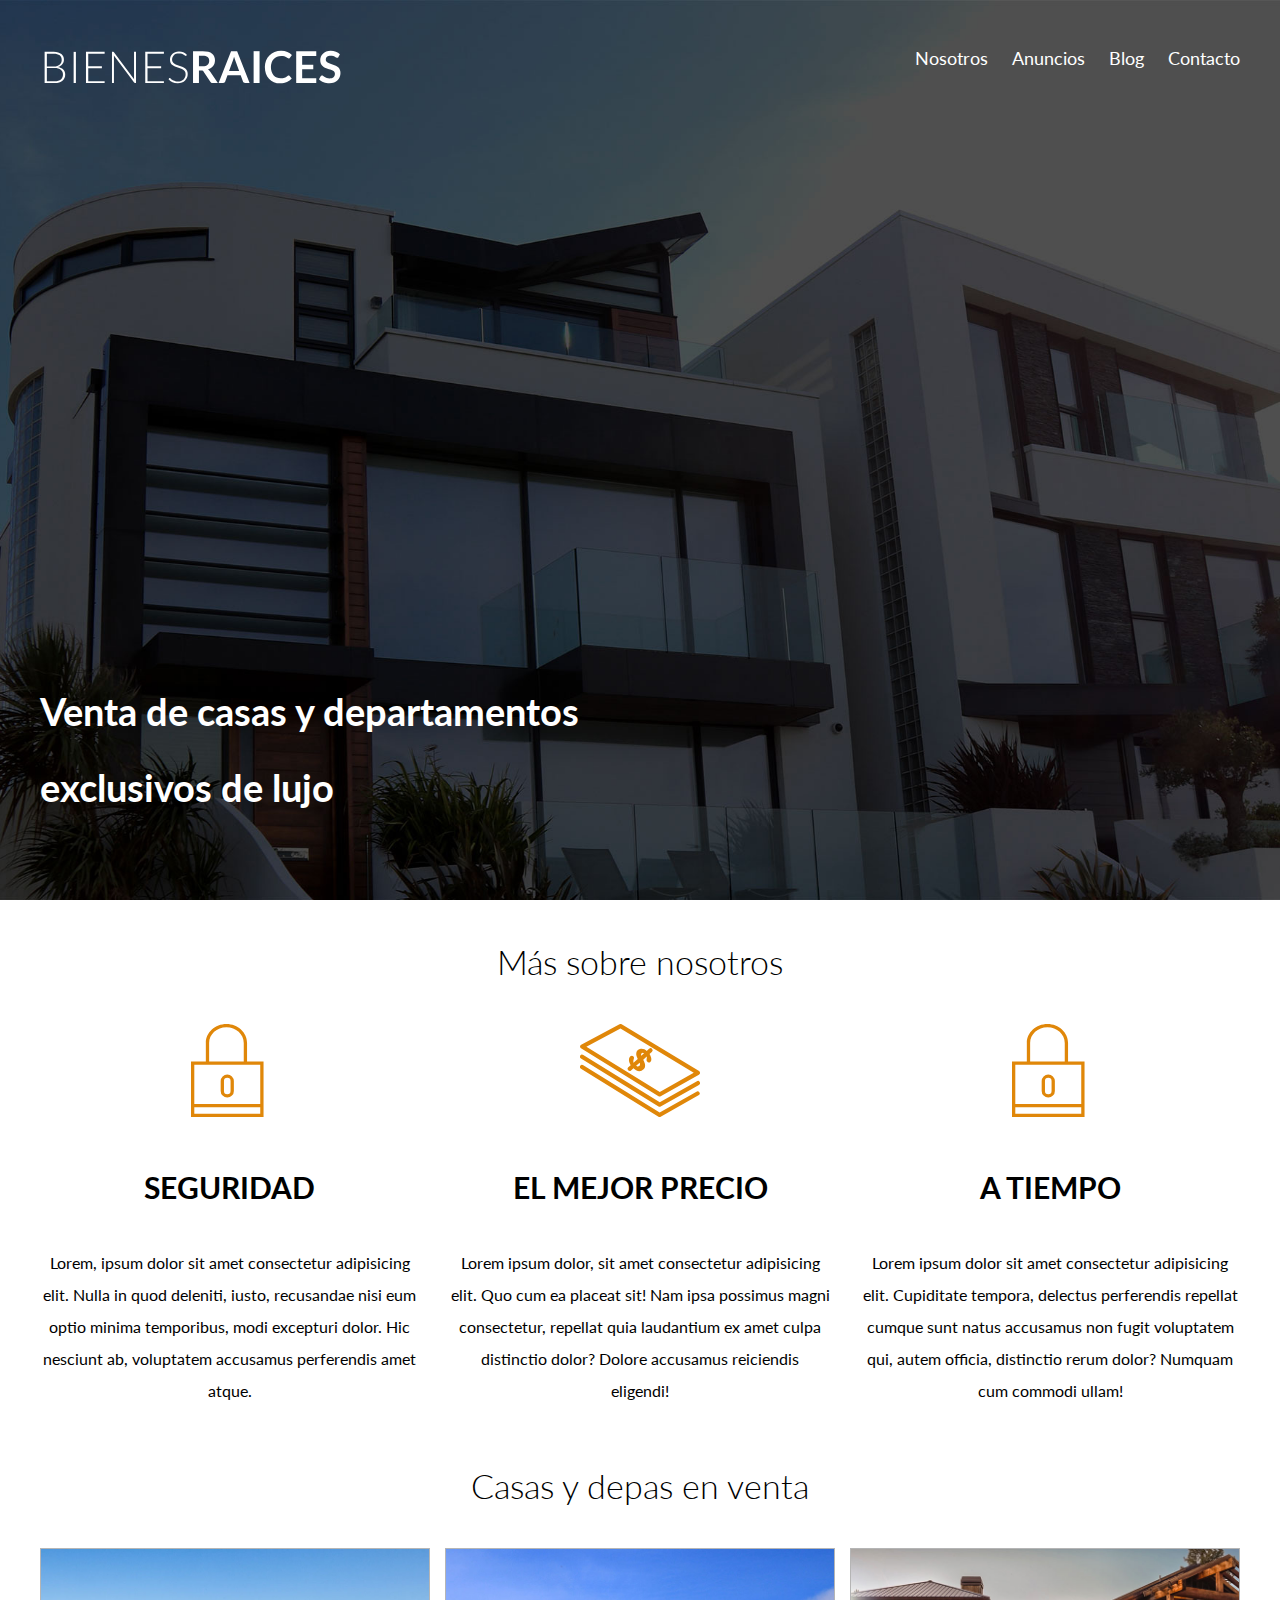
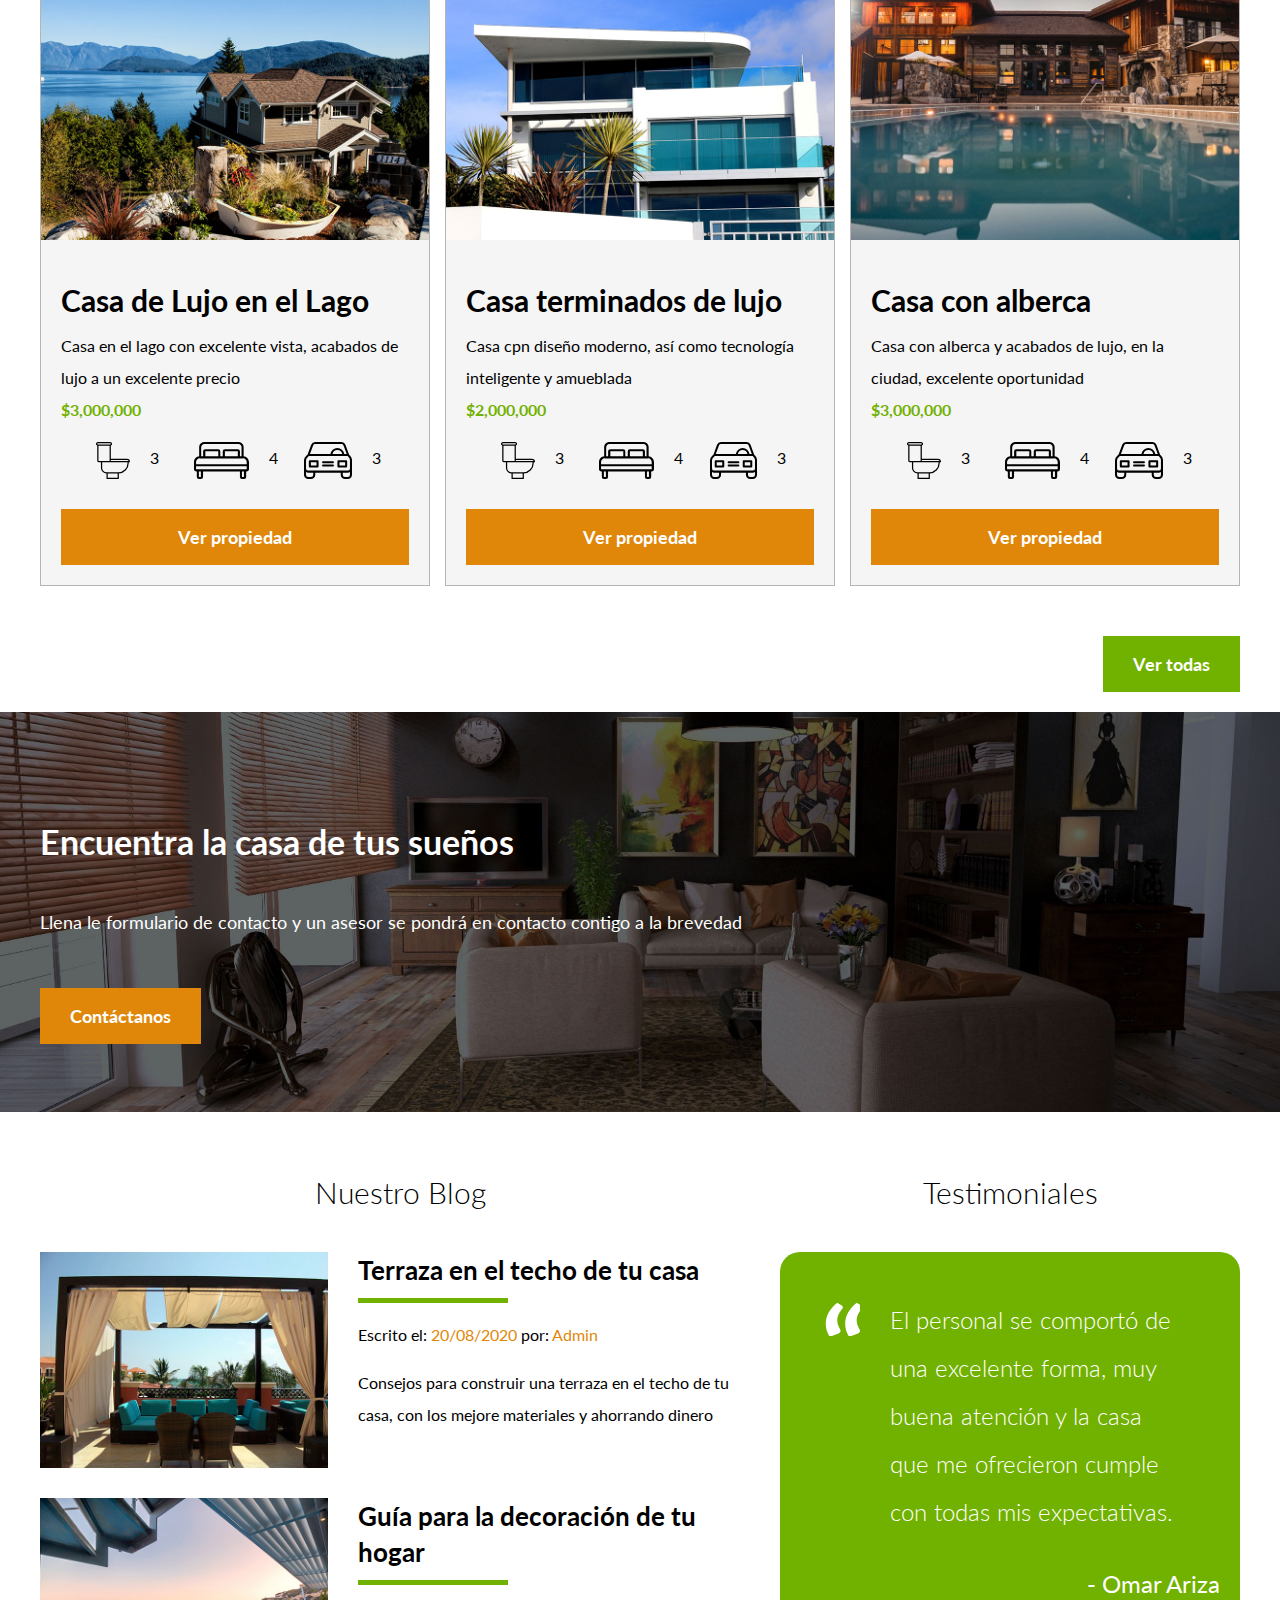
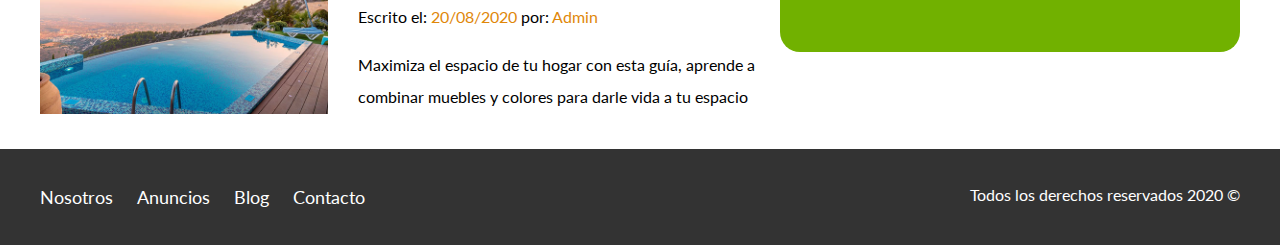
==== index.html @ fc24ec7f "first commit" ====
<!DOCTYPE html>
<html lang="en">
<head>
  <meta charset="UTF-8">
  <meta name="viewport" content="width=device-width, initial-scale=1.0">
  <title>Bienes Raíces</title>
  <link href="https://fonts.googleapis.com/css2?family=Lato:wght@300;400;700;900&display=swap" rel="stylesheet">
  <link rel="stylesheet" href="css/normalize.css">
  <link rel="stylesheet" href="css/styles.css">
</head>
<body>

  <header class="site-header inicio">
    <div class="contenedor contenido-header">
      <div class="barra">
        <a href="/">
          <img src="img/logo.svg" alt="Logotipo de Bienes Raíces">
        </a>    
        <nav class="navegacion">
          <a href="nosotros.html">Nosotros</a>
          <a href="anuncios.html">Anuncios</a>
          <a href="blog.html">Blog</a>
          <a href="contacto.html">Contacto</a>
        </nav>
      </div>
      <h1>Venta de casas y departamentos exclusivos de lujo</h1>  
    </div>
  </header>

  <section class="contenedor">
    <h2 class="fw-300 centrar-texto">Más sobre nosotros</h2>

    <div class="iconos-nosotros">
      <div class="icono">
        <img src="img/icono1.svg" alt="ícono seguridad">
        <h3>Seguridad</h3>
        <p>Lorem, ipsum dolor sit amet consectetur adipisicing elit. Nulla in quod deleniti, iusto, recusandae nisi eum optio minima temporibus, modi excepturi dolor. Hic nesciunt ab, voluptatem accusamus perferendis amet atque.</p>
      </div>

      <div class="icono">
        <img src="img/icono2.svg" alt="Mejor precio">
        <h3>El mejor precio</h3>
        <p>Lorem ipsum dolor, sit amet consectetur adipisicing elit. Quo cum ea placeat sit! Nam ipsa possimus magni consectetur, repellat quia laudantium ex amet culpa distinctio dolor? Dolore accusamus reiciendis eligendi!</p>
      </div>

      <div class="icono">
        <img src="img/icono1.svg" alt="ícono a tiempo">
        <h3>A tiempo</h3>
        <p>Lorem ipsum dolor sit amet consectetur adipisicing elit. Cupiditate tempora, delectus perferendis repellat cumque sunt natus accusamus non fugit voluptatem qui, autem officia, distinctio rerum dolor? Numquam cum commodi ullam!</p>
      </div>
    </div>

  </section>

  <main class="seccion contenedor">
    <h2 class="fw-300 centrar-texto">Casas y depas en venta</h2>

    <div class="contenedor-anuncios">    
      <div class="anuncio">
        <img src="img/anuncio1.jpg" alt="Anuncio casa en el lago">
        <div class="contenido-anuncio">
          <h3>Casa de Lujo en el Lago</h3>
          <p>Casa en el lago con excelente vista, acabados de lujo a un excelente precio</p>
          <p class="precio">$3,000,000</p>
          <ul class="iconos-caracteristicas">
            <li>
              <img src="/img/icono_wc.svg" alt="">
              <p>3</p>
            </li>
            <li>
              <img src="/img/icono_dormitorio.svg" alt="">
              <p>4</p>
            </li>
            <li>
              <img src="/img/icono_estacionamiento.svg" alt="">
              <p>3</p>
            </li>
          </ul>
          <a href="anuncio.html" class="boton boton-amarillo d-block">Ver propiedad</a>
        </div>
      </div>

      <div class="anuncio">
        <img src="img/anuncio2.jpg" alt="Anuncio casa de lujo">
        <div class="contenido-anuncio">
          <h3>Casa terminados de lujo</h3>
          <p>Casa cpn diseño moderno, así como tecnología inteligente y amueblada</p>
          <p class="precio">$2,000,000</p>
          <ul class="iconos-caracteristicas">
            <li>
              <img src="/img/icono_wc.svg" alt="">
              <p>3</p>
            </li>
            <li>
              <img src="/img/icono_dormitorio.svg" alt="">
              <p>4</p>
            </li>
            <li>
              <img src="/img/icono_estacionamiento.svg" alt="">
              <p>3</p>
            </li>
          </ul>
          <a href="anuncio.html" class="boton boton-amarillo d-block">Ver propiedad</a>
        </div>
      </div>

      <div class="anuncio">
        <img src="img/anuncio3.jpg" alt="Anuncio casa con alberca">
        <div class="contenido-anuncio">
          <h3>Casa con alberca</h3>
          <p>Casa con alberca y acabados de lujo, en la ciudad, excelente oportunidad</p>
          <p class="precio">$3,000,000</p>
          <ul class="iconos-caracteristicas">
            <li>
              <img src="/img/icono_wc.svg" alt="">
              <p>3</p>
            </li>
            <li>
              <img src="/img/icono_dormitorio.svg" alt="">
              <p>4</p>
            </li>
            <li>
              <img src="/img/icono_estacionamiento.svg" alt="">
              <p>3</p>
            </li>
          </ul>
          <a href="anuncio.html" class="boton boton-amarillo d-block">Ver propiedad</a>
        </div>
      </div>
    </div>

    <div class="ver-todas">
      <a href="anuncios.html" class="boton boton-verde">Ver todas</a>
    </div>
    
  </main>

  <section class="imagen-contacto">
    <div class="contenedor contenido-contacto">
      <h2>Encuentra la casa de tus sueños</h2>
      <p>Llena le formulario de contacto y un asesor se pondrá en contacto contigo a la brevedad</p>
      <a href="contacto.html" class="boton boton-amarillo">Contáctanos</a>
    </div>
  </section>

  <div class="seccion-inferior contenedor seccion">
    <section class="blog">
      <h3 class="centrar-texto fw-300">Nuestro Blog</h3>
  
      <article class="entrada-blog">
        <div class="imagen">
          <img src="img/blog1.jpg" alt="Entrada de blog">
        </div>
        <div class="texto-entrada">
          <a href="entrada.html">
            <h4>Terraza en el techo de tu casa</h4>
          </a>          
          <p>Escrito el: <span>20/08/2020</span> por: <span>Admin</span></p>
          <p>Consejos para construir una terraza en el techo de tu casa, con los mejore materiales y ahorrando dinero</p>
        </div>
      </article>
  
      <article class="entrada-blog">
        <div class="imagen">
          <img src="img/blog2.jpg" alt="Entrada de blog">
        </div>
        <div class="texto-entrada">
          <a href="entrada.html">
            <h4>Guía para la decoración de tu hogar</h4>
          </a>          
          <p>Escrito el: <span>20/08/2020</span> por: <span>Admin</span></p>
          <p>Maximiza el espacio de tu hogar con esta guía, aprende a combinar muebles y colores para darle vida a tu espacio</p>
        </div>
      </article>
    </section>  

    <section class="testimoniales">
      <h3 class="centrar-texto fw-300">Testimoniales</h3>
      <div class="testimonial">
        <blockquote>
          El personal se comportó de una excelente forma, muy buena atención y la casa que me ofrecieron cumple con todas mis expectativas.
        </blockquote>
        <p>- Omar Ariza</p>
      </div>

    </section>
  </div>

  <footer class="site-footer seccion">
    <div class="contenedor contenedor-footer">
      <nav class="navegacion">
        <a href="nosotros.html">Nosotros</a>
        <a href="anuncios.html">Anuncios</a>
        <a href="blog.html">Blog</a>
        <a href="contacto.html">Contacto</a>
      </nav>
      <p class="copyright">Todos los derechos reservados 2020 &copy</p>
    </div>

  </footer>

</body>
</html>
---- css/styles.css ----
html {
  box-sizing: border-box;
  font-size: 62.5%; /** Reset para REMS - 62.5% = 10px de 16px **/
}
*, *:before, *:after {
  box-sizing: inherit;
}

body {
  font-family: 'Lato', sans-serif;
  font-size: 1.6rem;
  line-height: 2;
}

/** Globales **/
img {
  max-width: 100%;
}

.contenedor {
  max-width: 120rem; /** = 1200 px **/
  margin: auto;
}

h1 {
  font-size: 3.8rem;
}

h2 {
  font-size: 3.4rem;
}

h3 {
  font-size: 3rem;
}

h4 {
  font-size: 2.6rem;
}

/* Utilidades */
.seccion {
  margin-top: 2rem;
  margin-bottom: 2rem;
}

.fw-300 {
  font-weight: 300;
}

.centrar-texto {
  text-align: center;
}

.d-block {
  display: block!important;
}

.contenido-centrado {
  max-width: 800px;
}

/** Botones **/
.boton {
  color: white;
  font-weight: 700;
  text-decoration: none;
  font-size: 1.8rem;
  padding: 1rem 3rem;
  margin-top: 3rem;
  display: inline-block;
  text-align: center;
  border: none;
}

.boton:hover{
  cursor: pointer;
}

.boton-amarillo {
  background-color: #E08709;
}

.boton-verde {
  background-color: #71B100;
}

/** Header **/
.site-header {
  background-color: #333333;
  padding: 1rem 0 3rem 0;
}

.site-header.inicio {
  background-image: url(../img/header.jpg);
  background-position: center center;
  background-size: cover;
  height: 100vh;
  min-height: 60rem;
}

.contenido-header {
  height: 100%;
  display: flex;
  flex-direction: column;
  justify-content: space-between;
}

.contenido-header h1 {
  color: white;
  padding-bottom: 2rem;
  max-width: 60rem;
  line-height: 2;
}

.barra{
  display: flex;
  justify-content: space-between;
  padding-top: 3rem;
}

/** Navegación **/
.navegacion a {
  color: white;
  text-decoration: none;
  font-size: 1.8rem; /** = 18px **/
  margin-right: 2rem;
}

.navegacion a:hover {
  color: #71B100;
}

.navegacion a:last-of-type {
  margin-right: 0;
}

/** Iconos nosotros **/
.iconos-nosotros {
  display: flex;
  justify-content: space-between;
}

.icono {
  flex-basis: calc(33.3% - 2rem);
  text-align: center;
}

.icono h3 {
  text-transform: uppercase;
}

/** Anuncios **/
.contenedor-anuncios {
  display: flex;
  justify-content: space-between;
  flex-wrap: wrap;
}

.anuncio {
  flex-grow: 0;
  flex-shrink: 0;
  flex-basis: calc(33.3% - 1rem);
  border: 1px solid #B5B5B5;
  background: #F5F5F5;
  margin-bottom: 2rem;
}

.contenido-anuncio {
  padding: 2rem;
}

.contenido-anuncio h3, 
.contenido-anuncio p  {
  margin: 0;
}

.precio {
  color: #71B100;
  font-weight: 700;
}

.iconos-caracteristicas {
  list-style: none;
  padding: 0;
  display: flex;
  justify-content: space-evenly;
  max-width: 500px;
  flex: 1;
}

.iconos-caracteristicas li{
  display: flex;
}

.iconos-caracteristicas li img {
  margin-right: 2rem;
}

.ver-todas {
  display: flex;
  justify-content: flex-end;
}

.imagen-contacto {
  background-image: url(../img/encuentra.jpg);
  background-position: center center;
  background-size: cover;
  height: 40rem;
  display:flex;
  align-items: center;
}

.contenido-contacto {
  flex: 1;
  color: white
}

.contenido-contacto p {
  font-size: 1.8rem;
}

/** seccion inferior **/
.seccion-inferior {
  display: flex;
  justify-content: space-between;
}

.seccion-inferior .blog {
  flex-basis: 60%;
}

.seccion-inferior .testimoniales {
  flex-basis: calc(40% - 2rem);
}

.entrada-blog {
  display: flex;
  justify-content: space-between;
  margin-bottom: 2rem;
}

.entrada-blog:last-of-type {
  margin-bottom: 0;
}

.entrada-blog .imagen {
  flex-basis: 40%;
}

.entrada-blog .texto-entrada {
  flex-basis: calc(60% - 3rem);
}

.texto-entrada h4{
  margin: 0;
  line-height: 1.4;
}

.texto-entrada a {
  text-decoration: none;
  color: black;
}

.texto-entrada h4::after {
  content: '';
  display: block;
  width: 15rem;
  height: .5rem;
  background-color: #71B100;
  margin-top: 1rem;
}

.texto-entrada span {
  color:#E08709
}

/** Testimoniales**/
.testimonial {
  background-color: #71B100;
  font-size: 2.4rem;
  padding: 2rem;
  color: white;
  border-radius: 2rem;
}

.testimonial p {
  text-align: right;
}

.testimonial blockquote::before {
  content:'';
  background-image: url(../img/comilla.svg);
  width: 4rem;
  height: 4rem;
  position: absolute;
  left: -2rem;
}

.testimonial blockquote {
  position: relative;
  padding-left: 5rem;
  font-weight: 300;
}

/** Footer **/
.site-footer {
  background-color: #333333;
  margin:0;
}

.contenedor-footer {
  padding: 3rem 0;
  display: flex;
  justify-content: space-between;
}

.copyright {
  margin:0;
  color: white;
}

/** INTERNAS **/

/** Nosotros **/
.contenido-nosotros {
  display: grid;
  grid-template-columns: repeat(2, 1fr); /* 50% 50%; */
  grid-column-gap: 2rem;
}

.texto-nosotros blockquote{
  font-weight: 900;
  font-size: 2rem;
  margin: 0;
  padding: 1rem 0 3rem 0;
}

/** Anuncio **/
.resumen-propiedad {
  display: flex;
  justify-content: space-between;
  align-items: center;
}

/** Contacto **/
.contacto p {
  font-size: 1.5rem;
  color: #4f4f4f;
  margin: 2rem 0 0 0;
}

legend {
  font-size: 2.4rem;
  color: #4f4f4f;
}

label {
  font-weight: 700;
  text-transform: uppercase;
  display: block;
}

input:not([type="submit"]),
textarea,
select {
  padding: 1rem;
  display: block;
  width: 100%;
  background-color: #b1b1b1;
  margin-bottom: 2rem;
  border: none;
  border-radius: 1rem;
}

input[type="radio"]{
  width: auto;
  margin: 0;
}

textarea {
  height: 20rem;
}

.forma-contacto {
  max-width: 30rem;
  display: flex;
  justify-content: space-between;
  align-items: center;
}
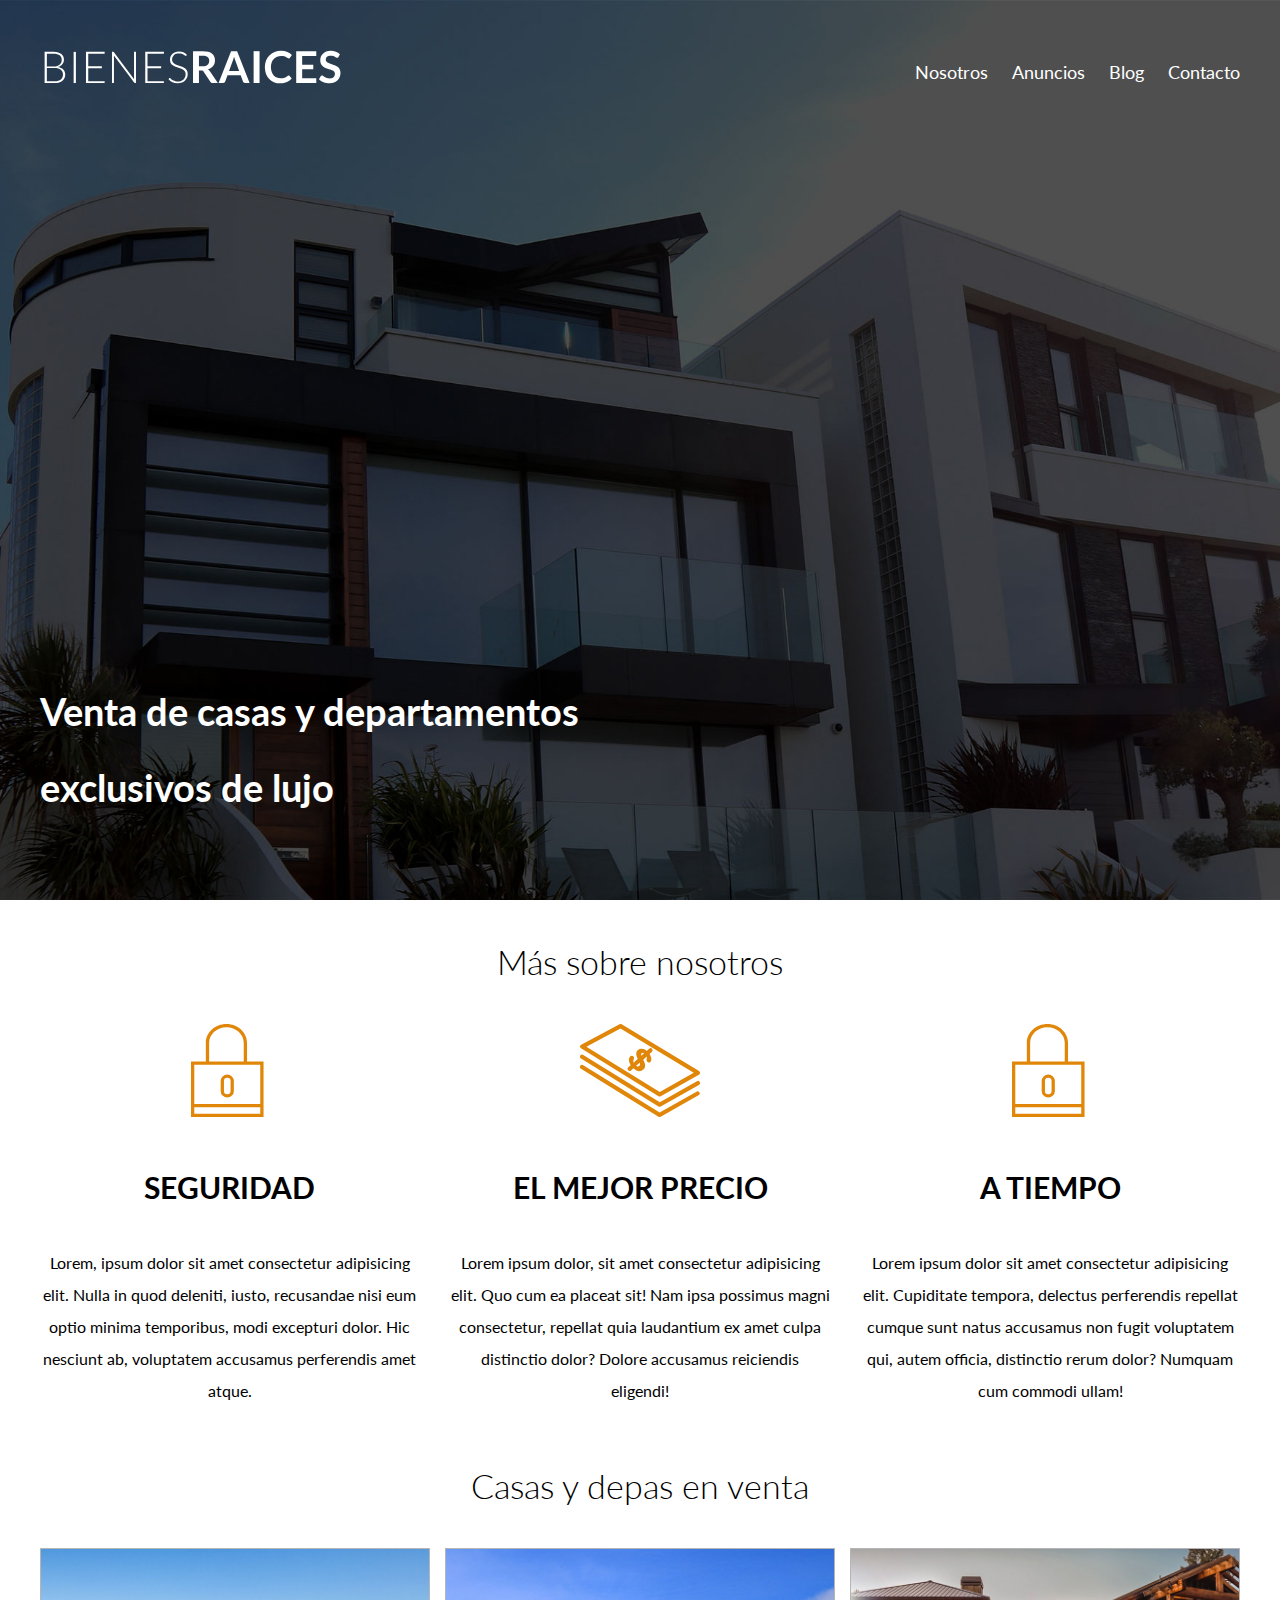
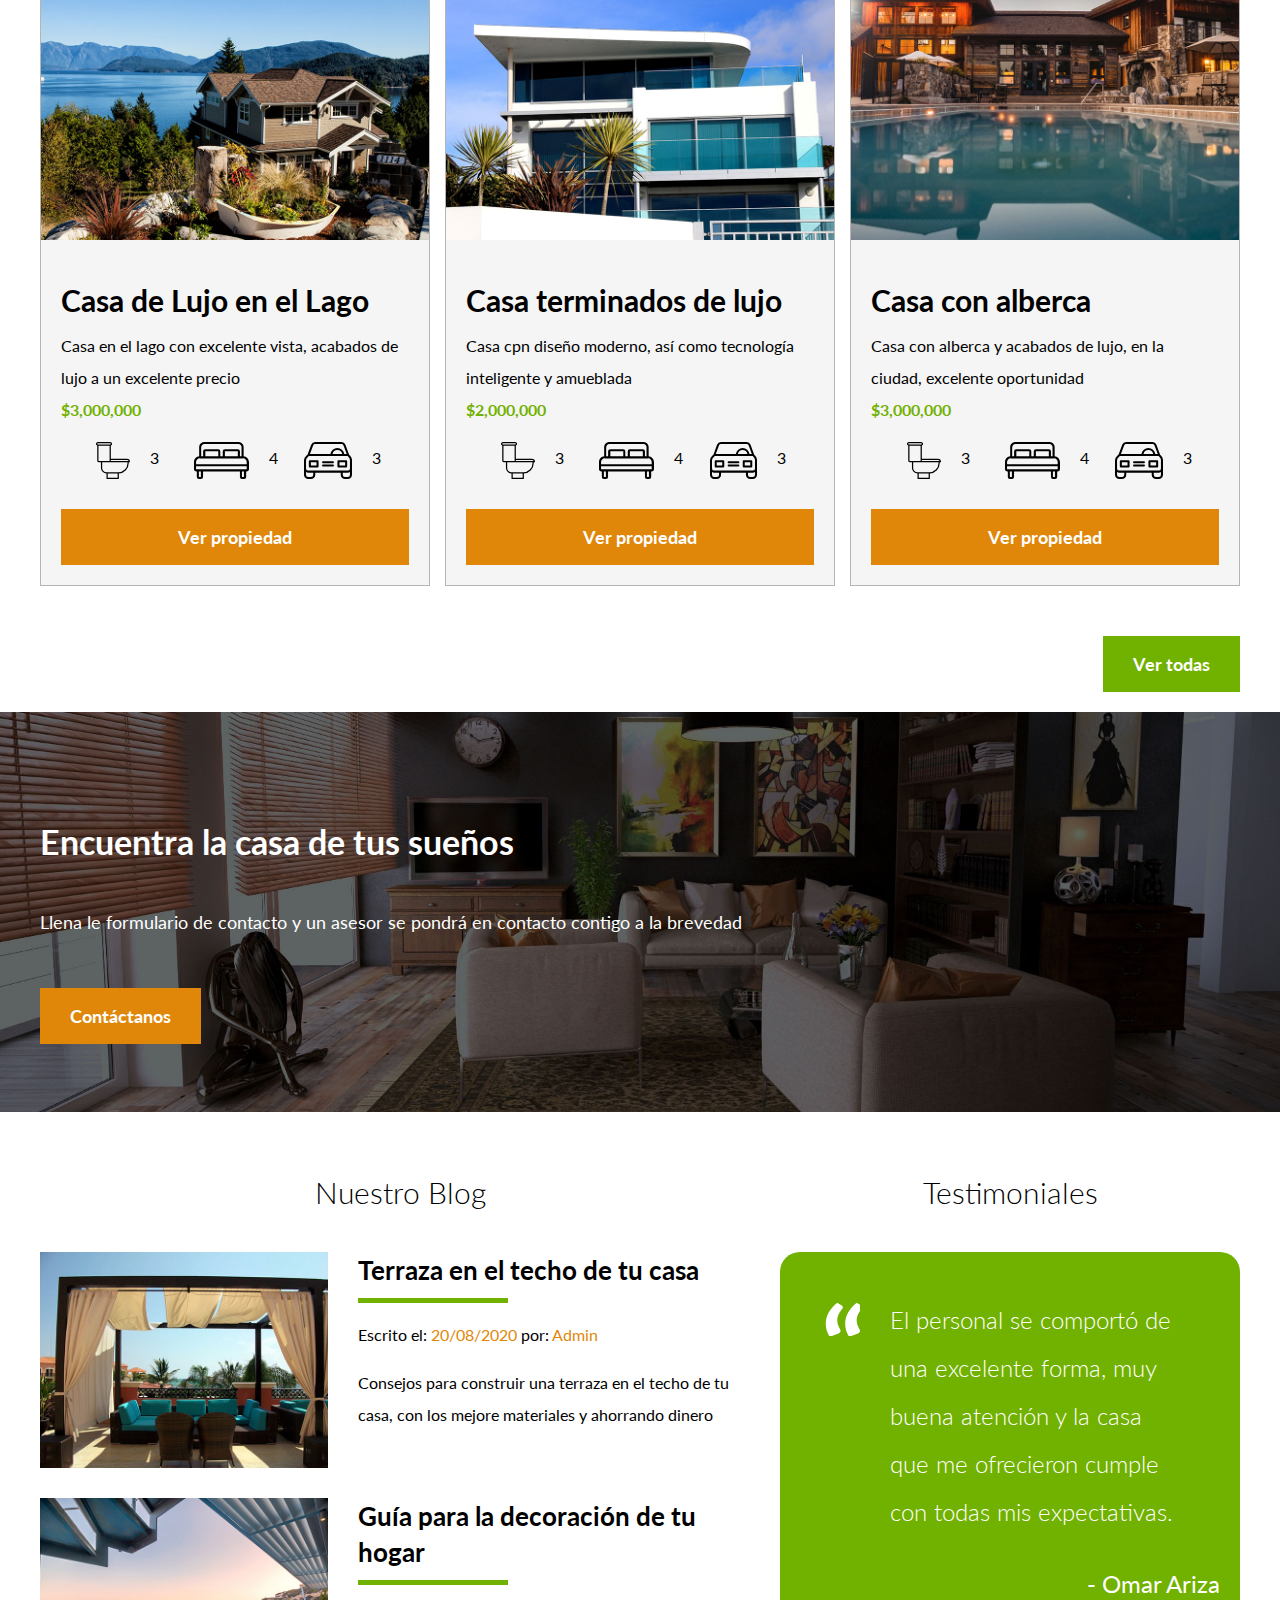
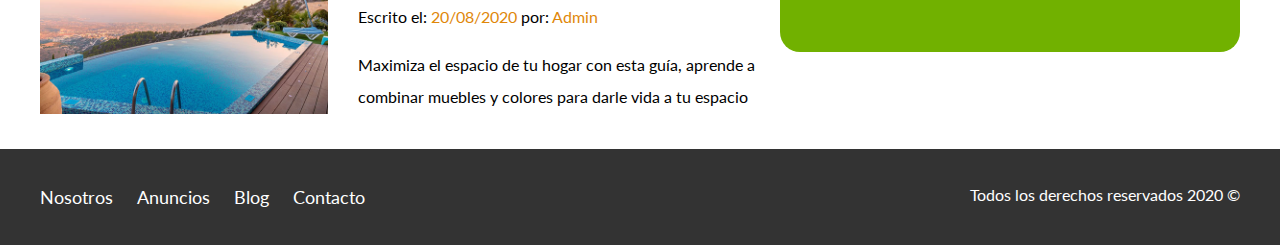
==== commit d7b728af: "ADD media queries for mobile design" ====
--- a/index.html
+++ b/index.html
@@ -16,7 +16,14 @@
         <a href="/">
           <img src="img/logo.svg" alt="Logotipo de Bienes Raíces">
         </a>    
-        <nav class="navegacion">
+
+        <div class="mobile-menu">
+          <a href="#navegacion">
+            <img src="img/barras.svg" alt="Icono menu">
+          </a>
+        </div>
+
+        <nav id="navegacion" class="navegacion">
           <a href="nosotros.html">Nosotros</a>
           <a href="anuncios.html">Anuncios</a>
           <a href="blog.html">Blog</a>
--- a/css/styles.css
+++ b/css/styles.css
@@ -18,6 +18,7 @@
 }
 
 .contenedor {
+  width: 95%;
   max-width: 120rem; /** = 1200 px **/
   margin: auto;
 }
@@ -71,6 +72,15 @@
   display: inline-block;
   text-align: center;
   border: none;
+  display: block;
+  flex: 0 0 100%;
+}
+
+@media (min-width: 768px) {
+  .boton {
+    display: inline-block;
+    flex: 0 0 auto;
+  }
 }
 
 .boton:hover{
@@ -104,6 +114,13 @@
   display: flex;
   flex-direction: column;
   justify-content: space-between;
+  text-align: center;
+}
+
+@media (min-width: 768px) {
+  .contenido-header {
+    text-align: left;
+  }
 }
 
 .contenido-header h1 {
@@ -114,36 +131,82 @@
 }
 
 .barra{
-  display: flex;
-  justify-content: space-between;
   padding-top: 3rem;
+}
+
+@media (min-width: 768px) {
+  .barra{
+    display: flex;
+    justify-content: space-between;
+    align-items: center;
+  }
 }
 
 /** Navegación **/
 .navegacion a {
   color: white;
   text-decoration: none;
-  font-size: 1.8rem; /** = 18px **/
-  margin-right: 2rem;
+  font-size: 2.2rem;
+  display: block;
+}
+
+@media (min-width: 768px) {
+  .navegacion a {
+    display: inline-block;
+    font-size: 1.8rem; /** = 18px **/
+    margin-right: 2rem;
+  }
+
+  .navegacion a:last-of-type {
+    margin-right: 0;
+  }
 }
 
 .navegacion a:hover {
   color: #71B100;
 }
 
-.navegacion a:last-of-type {
-  margin-right: 0;
+/* Mobile menu */
+.mobile-menu img{
+  width: 5rem;
+}
+
+@media (min-width: 768px) {
+  .mobile-menu {
+    display: none;
+  }
+}
+
+.navegacion:target {
+  display: block;
+}
+
+.navegacion {
+  display: none;
+}
+
+@media (min-width: 768px) {
+  .navegacion {
+    display: block;
+  }
 }
 
 /** Iconos nosotros **/
-.iconos-nosotros {
-  display: flex;
-  justify-content: space-between;
+@media (min-width: 768px) {
+  .iconos-nosotros {
+    display: flex;
+    justify-content: space-between;
+  }  
 }
 
 .icono {
-  flex-basis: calc(33.3% - 2rem);
   text-align: center;
+}
+
+@media (min-width: 768px) {
+  .icono {
+    flex-basis: calc(33.3% - 2rem);
+  }
 }
 
 .icono h3 {
@@ -151,19 +214,26 @@
 }
 
 /** Anuncios **/
-.contenedor-anuncios {
-  display: flex;
-  justify-content: space-between;
-  flex-wrap: wrap;
+@media (min-width: 768px) {
+  .contenedor-anuncios {
+    display: flex;
+    justify-content: space-between;
+    flex-wrap: wrap;
+  } 
 }
 
 .anuncio {
-  flex-grow: 0;
-  flex-shrink: 0;
-  flex-basis: calc(33.3% - 1rem);
   border: 1px solid #B5B5B5;
   background: #F5F5F5;
   margin-bottom: 2rem;
+}
+
+@media (min-width: 768px) {
+  .anuncio {
+    flex-grow: 0;
+    flex-shrink: 0;
+    flex-basis: calc(33.3% - 1rem);
+  }
 }
 
 .contenido-anuncio {
@@ -212,7 +282,7 @@
 }
 
 .contenido-contacto {
-  flex: 1;
+  flex: 0 0 95%;
   color: white
 }
 
@@ -221,35 +291,44 @@
 }
 
 /** seccion inferior **/
-.seccion-inferior {
-  display: flex;
-  justify-content: space-between;
-}
-
-.seccion-inferior .blog {
-  flex-basis: 60%;
-}
-
-.seccion-inferior .testimoniales {
-  flex-basis: calc(40% - 2rem);
+@media (min-width: 768px) {
+  .seccion-inferior {
+    display: flex;
+    justify-content: space-between;
+  }
+  
+  .seccion-inferior .blog {
+    flex-basis: 60%;
+  }
+  
+  .seccion-inferior .testimoniales {
+    flex-basis: calc(40% - 2rem);
+  }
 }
 
 .entrada-blog {
-  display: flex;
-  justify-content: space-between;
   margin-bottom: 2rem;
+}
+
+@media (min-width: 768px) {
+  .entrada-blog {
+    display: flex;
+    justify-content: space-between;
+  }
 }
 
 .entrada-blog:last-of-type {
   margin-bottom: 0;
 }
 
-.entrada-blog .imagen {
-  flex-basis: 40%;
-}
-
-.entrada-blog .texto-entrada {
-  flex-basis: calc(60% - 3rem);
+@media (min-width: 768px) {
+  .entrada-blog .imagen {
+    flex-basis: 40%;
+  }
+  
+  .entrada-blog .texto-entrada {
+    flex-basis: calc(60% - 3rem);
+  }
 }
 
 .texto-entrada h4{
@@ -311,8 +390,24 @@
 
 .contenedor-footer {
   padding: 3rem 0;
-  display: flex;
-  justify-content: space-between;
+  text-align: center;
+}
+
+@media (min-width: 768px) {
+  .contenedor-footer {
+    display: flex;
+    justify-content: space-between;
+  }
+}
+
+.site-footer nav {
+  display: none;
+}
+
+@media (min-width: 768px) {
+  .site-footer nav {
+    display: block;
+  }
 }
 
 .copyright {
@@ -323,10 +418,12 @@
 /** INTERNAS **/
 
 /** Nosotros **/
-.contenido-nosotros {
-  display: grid;
-  grid-template-columns: repeat(2, 1fr); /* 50% 50%; */
-  grid-column-gap: 2rem;
+@media (min-width: 768px) {
+  .contenido-nosotros {
+    display: grid;
+    grid-template-columns: repeat(2, 1fr); /* 50% 50%; */
+    grid-column-gap: 2rem;
+  }
 }
 
 .texto-nosotros blockquote{
